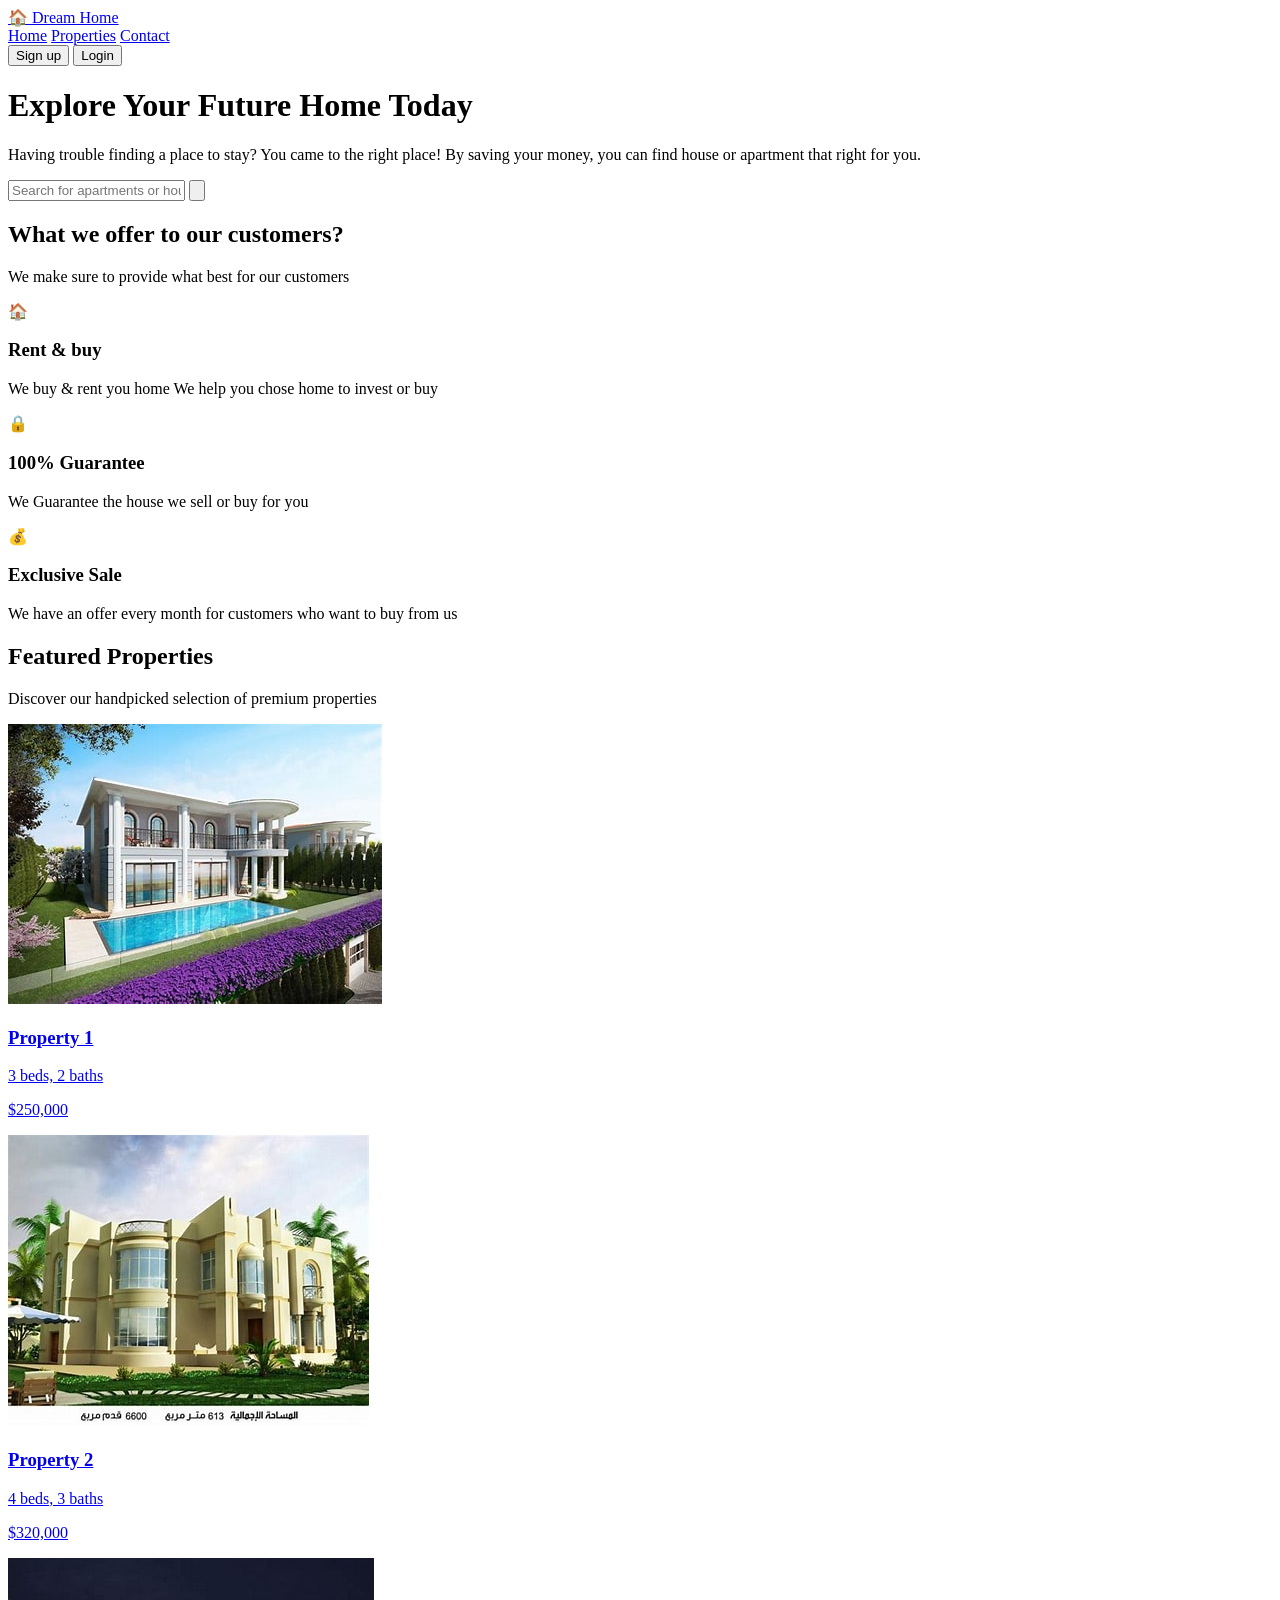
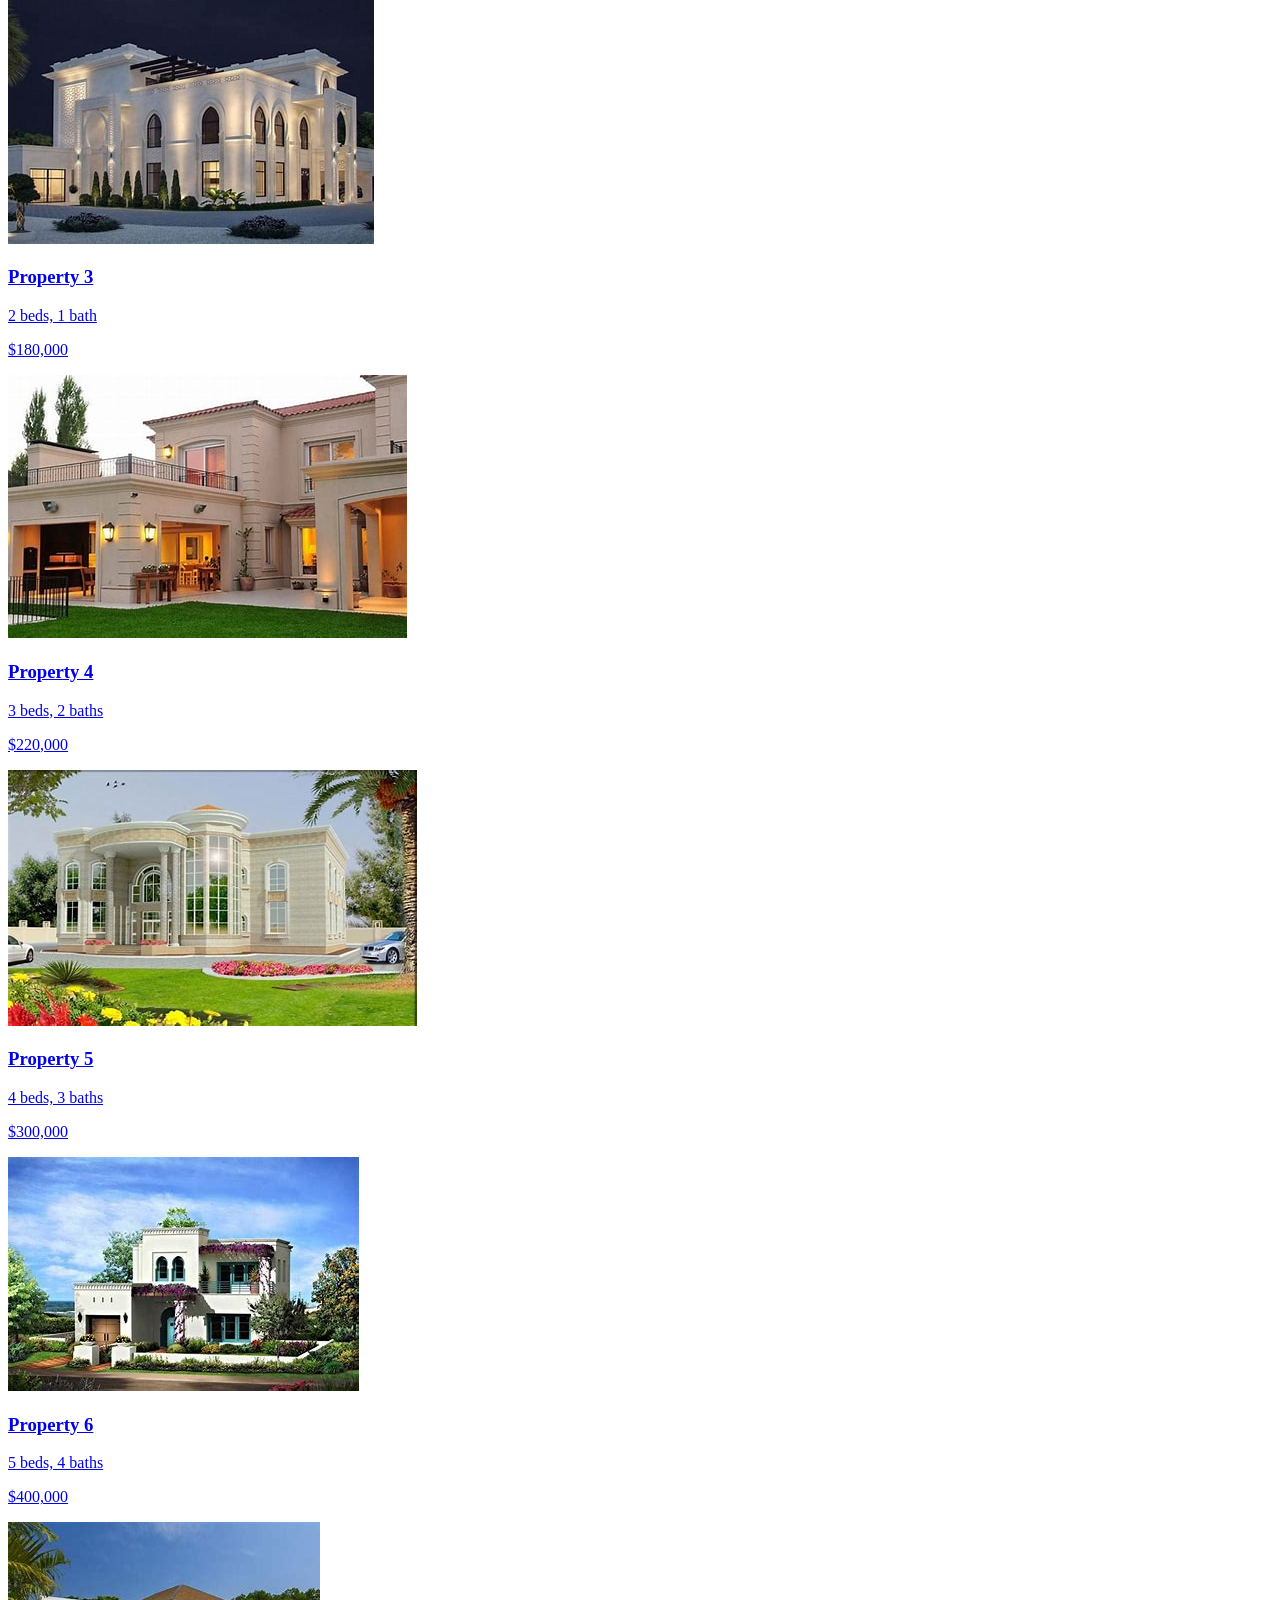
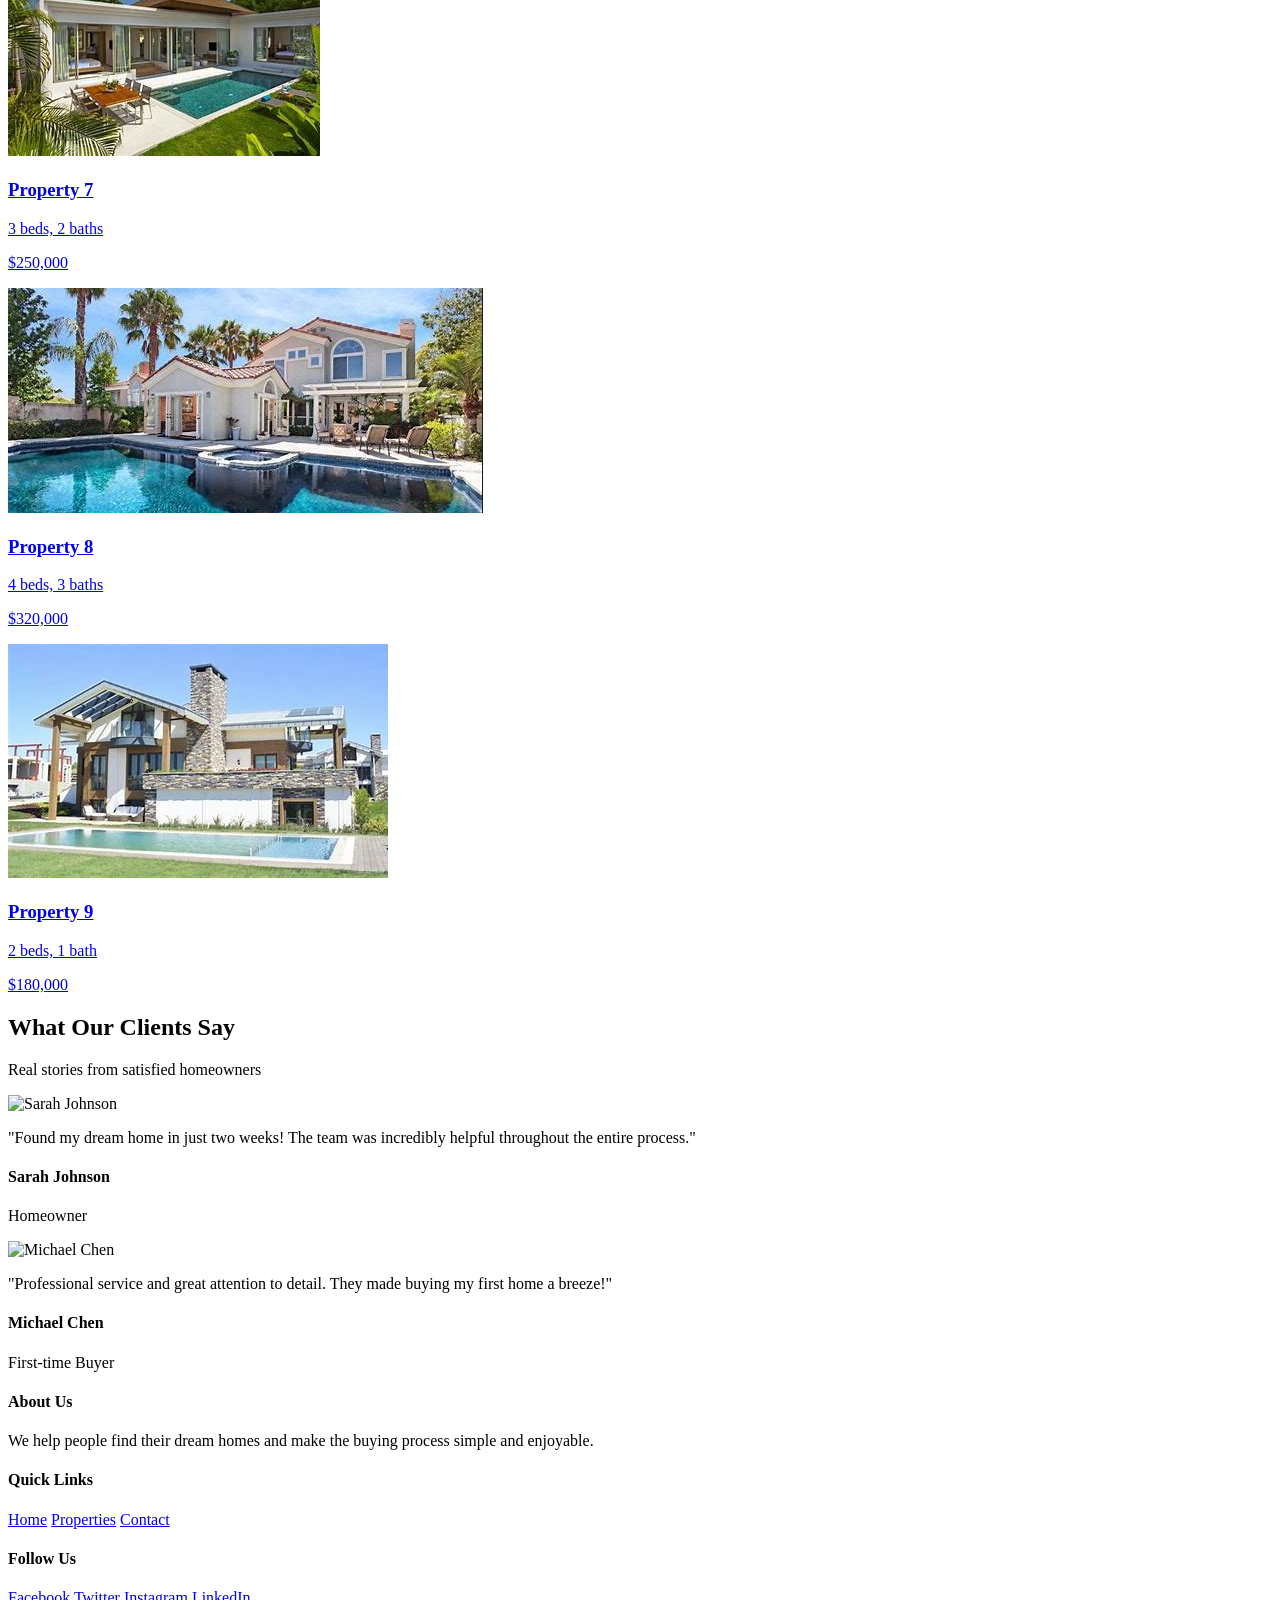
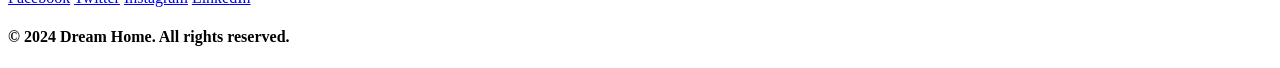
==== index.html @ 01a7ffee "Move images into folder and refresh README Co-authored-by: Ali-Hegazy-Ai <180180553+Ali-Hegazy-Ai@us" ====
<!DOCTYPE html>
<html lang="en">
<head>
    <meta charset="UTF-8">
    <meta name="viewport" content="width=device-width, initial-scale=1.0">
    <link rel="preconnect" href="https://fonts.googleapis.com">
    <link rel="preconnect" href="https://fonts.gstatic.com" crossorigin>
    <link href="https://fonts.googleapis.com/css2?family=Quicksand:wght@300..700&display=swap" rel="stylesheet">
    <title>Find Your Dream Home</title>
    <link rel="stylesheet" href="styles.css">




<body>
<header>
    <a href="index.html" class="logo">
        <span>🏠</span> Dream Home
    </a>

    <div class="nav-menu">
        <a href="#" class="active">Home</a>
        <a href=#properties2>Properties</a>

        
        <a href=contact.html>Contact</a>
    </div>
    <div class="auth-buttons">
        <button class="signup-btn" onclick="window.location.href='sign-up.html'">Sign up</button>

        <button class="login-btn" onclick="window.location.href='login.html'">Login</button>
    </div>
</header>


  



 
    <main class="hero">
        <h1>Explore Your Future Home Today</h1>
        <p>Having trouble finding a place to stay? You came to the right place! By saving your money, you can find house or apartment that right for you.</p>
        <div class="search">
            <input type="text" placeholder="Search for apartments or houses to stay">
            <button>
                <svg viewBox="0 0 24 24" fill="none" stroke="currentColor" stroke-width="2">
                    <circle cx="11" cy="11" r="8"/>
                    <line x1="21" y1="21" x2="16.65" y2="16.65"/>
                </svg>
            </button>
        </div>
    </main>

    <section class="features">
        <h2>What we offer to our customers?</h2>
        <p>We make sure to provide what best for our customers</p>
        
        <div class="cards">
            <div class="card">
                <span>🏠</span>
                <h3>Rent & buy</h3>
                <p>We buy & rent you home We help you chose home to invest or buy</p>
            </div>
            
            <div class="card">
                <span>🔒</span>
                <h3>100% Guarantee</h3>
                <p>We Guarantee the house we sell or buy for you</p>
            </div>
            
            <div class="card">
                <span>💰</span>
                <h3>Exclusive Sale</h3>
                <p>We have an offer every month for customers who want to buy from us</p>
            </div>
        </div>
    </section>

<section id="properties2" class="featured-properties">
    <h2>Featured Properties</h2>
    <p>Discover our handpicked selection of premium properties</p>

    <div class="grid">
        <!-- Property 1 -->
        <a href="https://2u.pw/MK1IyPwB" class="property">
            <img src="images/th.jpg" alt="Property 1">
            <h3>Property 1</h3>
            <p>3 beds, 2 baths</p>
            <p class="price">$250,000</p>
        </a>

        <!-- Property 2 -->
        <a href="https://2u.pw/cpJbxo5J" class="property">
            <img src="images/th (1).jpg" alt="Property 2">
            <h3>Property 2</h3>
            <p>4 beds, 3 baths</p>
            <p class="price">$320,000</p>
        </a>

        <!-- Property 3 -->
        <a href="https://2u.pw/OMI7yOyI" class="property">
            <img src="images/th (2).jpg" alt="Property 3">
            <h3>Property 3</h3>
            <p>2 beds, 1 bath</p>
            <p class="price">$180,000</p>
        </a>

        <!-- Property 4 -->
        <a href="https://2u.pw/4FEhXQ3e" class="property">
            <img src="images/th (4).jpg" alt="Property 4">
            <h3>Property 4</h3>
            <p>3 beds, 2 baths</p>
            <p class="price">$220,000</p>
        </a>

        <!-- Property 5 -->
        <a href="https://2u.pw/HOKvbNZz" class="property">
            <img src="images/th (3).jpg" alt="Property 5">
            <h3>Property 5</h3>
            <p>4 beds, 3 baths</p>
            <p class="price">$300,000</p>
        </a>

        <!-- Property 6 -->
        <a href="https://2u.pw/0fpDIPNA" class="property">
            <img src="images/download.jpg" alt="Property 6">
            <h3>Property 6</h3>
            <p>5 beds, 4 baths</p>
            <p class="price">$400,000</p>
        </a>

        <!-- Property 7 -->
        <a href="https://2u.pw/88Q3Bx3Y" class="property">
            <img src="images/download (1).jpg" alt="Property 7">
            <h3>Property 7</h3>
            <p>3 beds, 2 baths</p>
            <p class="price">$250,000</p>
        </a>

        <!-- Property 8 -->
        <a href="https://2u.pw/SiHwlELd" class="property">
            <img src="images/OIP.jpg" alt="Property 8">
            <h3>Property 8</h3>
            <p>4 beds, 3 baths</p>
            <p class="price">$320,000</p>
        </a>

        <!-- Property 9 -->
        <a href="https://2u.pw/R7LzOene" class="property">
            <img src="images/OIP (1).jpg" alt="Property 9">
            <h3>Property 9</h3>
            <p>2 beds, 1 bath</p>
            <p class="price">$180,000</p>
        </a>
</section>


    <section class="testimonials">
        <h2>What Our Clients Say</h2>
        <p>Real stories from satisfied homeowners</p>
        
        <div class="testimonial-grid">
            <div class="testimonial-card">
                <img src="https://randomuser.me/api/portraits/women/1.jpg" alt="Sarah Johnson">
                <p class="quote">"Found my dream home in just two weeks! The team was incredibly helpful throughout the entire process."</p>
                <h4>Sarah Johnson</h4>
                <p class="role">Homeowner</p>
            </div>
            
            <div class="testimonial-card">
                <img src="https://randomuser.me/api/portraits/men/1.jpg" alt="Michael Chen">
                <p class="quote">"Professional service and great attention to detail. They made buying my first home a breeze!"</p>
                <h4>Michael Chen</h4>
                <p class="role">First-time Buyer</p>
            </div>
        </div>
    </section>





    <footer>
        <div class="footer-content">
            <div class="footer-section">
                <h4>About Us</h4>
                <p>We help people find their dream homes and make the buying process simple and enjoyable.</p>
            </div>
            <div class="footer-section">
                <h4>Quick Links</h4>
                <a href="#">Home</a>
                <a href="#">Properties</a>
              
                <a href="#">Contact</a>
            </div>
            <div class="footer-section">
                <h4>Follow Us</h4>
                <div class="social-links">
                    <a href="#">Facebook</a>
                    <a href="#">Twitter</a>
                    <a href="#">Instagram</a>
                    <a href="#">LinkedIn</a>
                </div>
            </div>
        </div>
        <div class="footer-bottom">
            <H4>&copy; 2024 Dream Home. All rights reserved.</H4>
        </div>
    </footer>
</body>
</html>
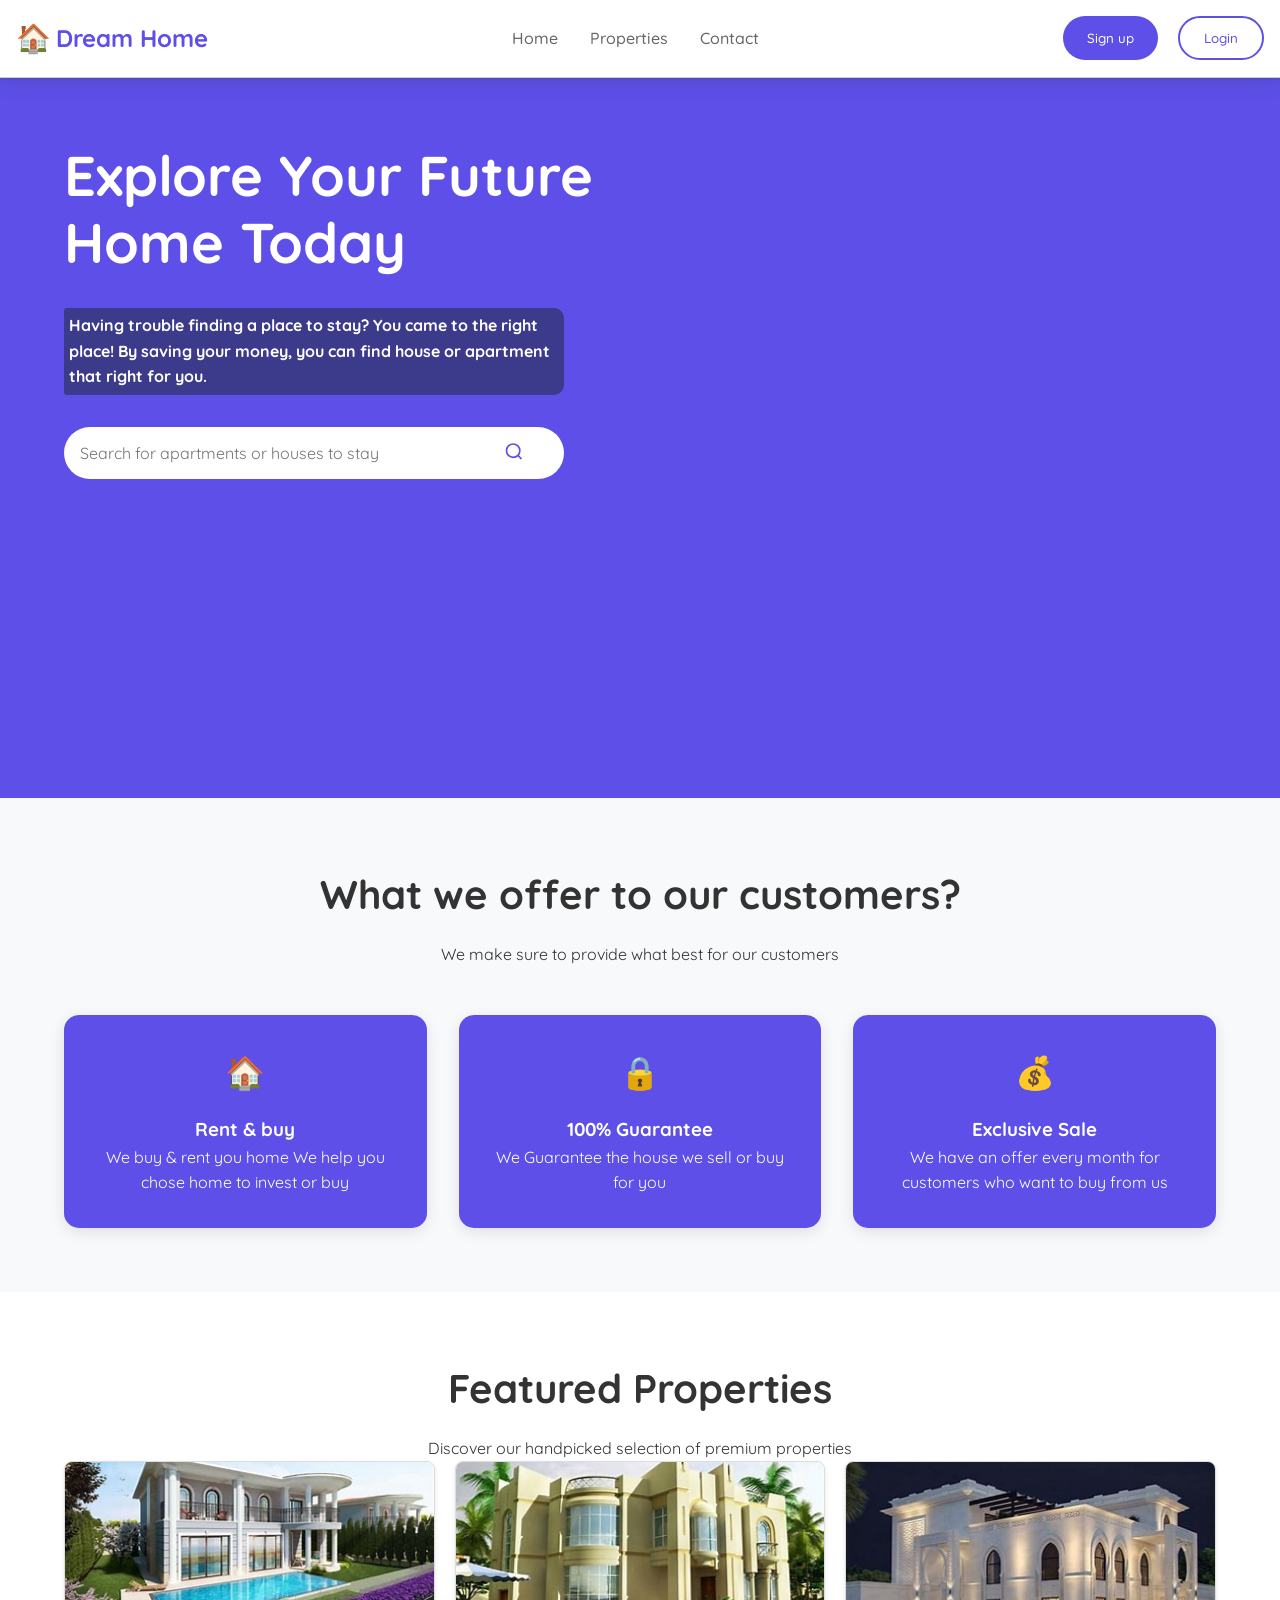
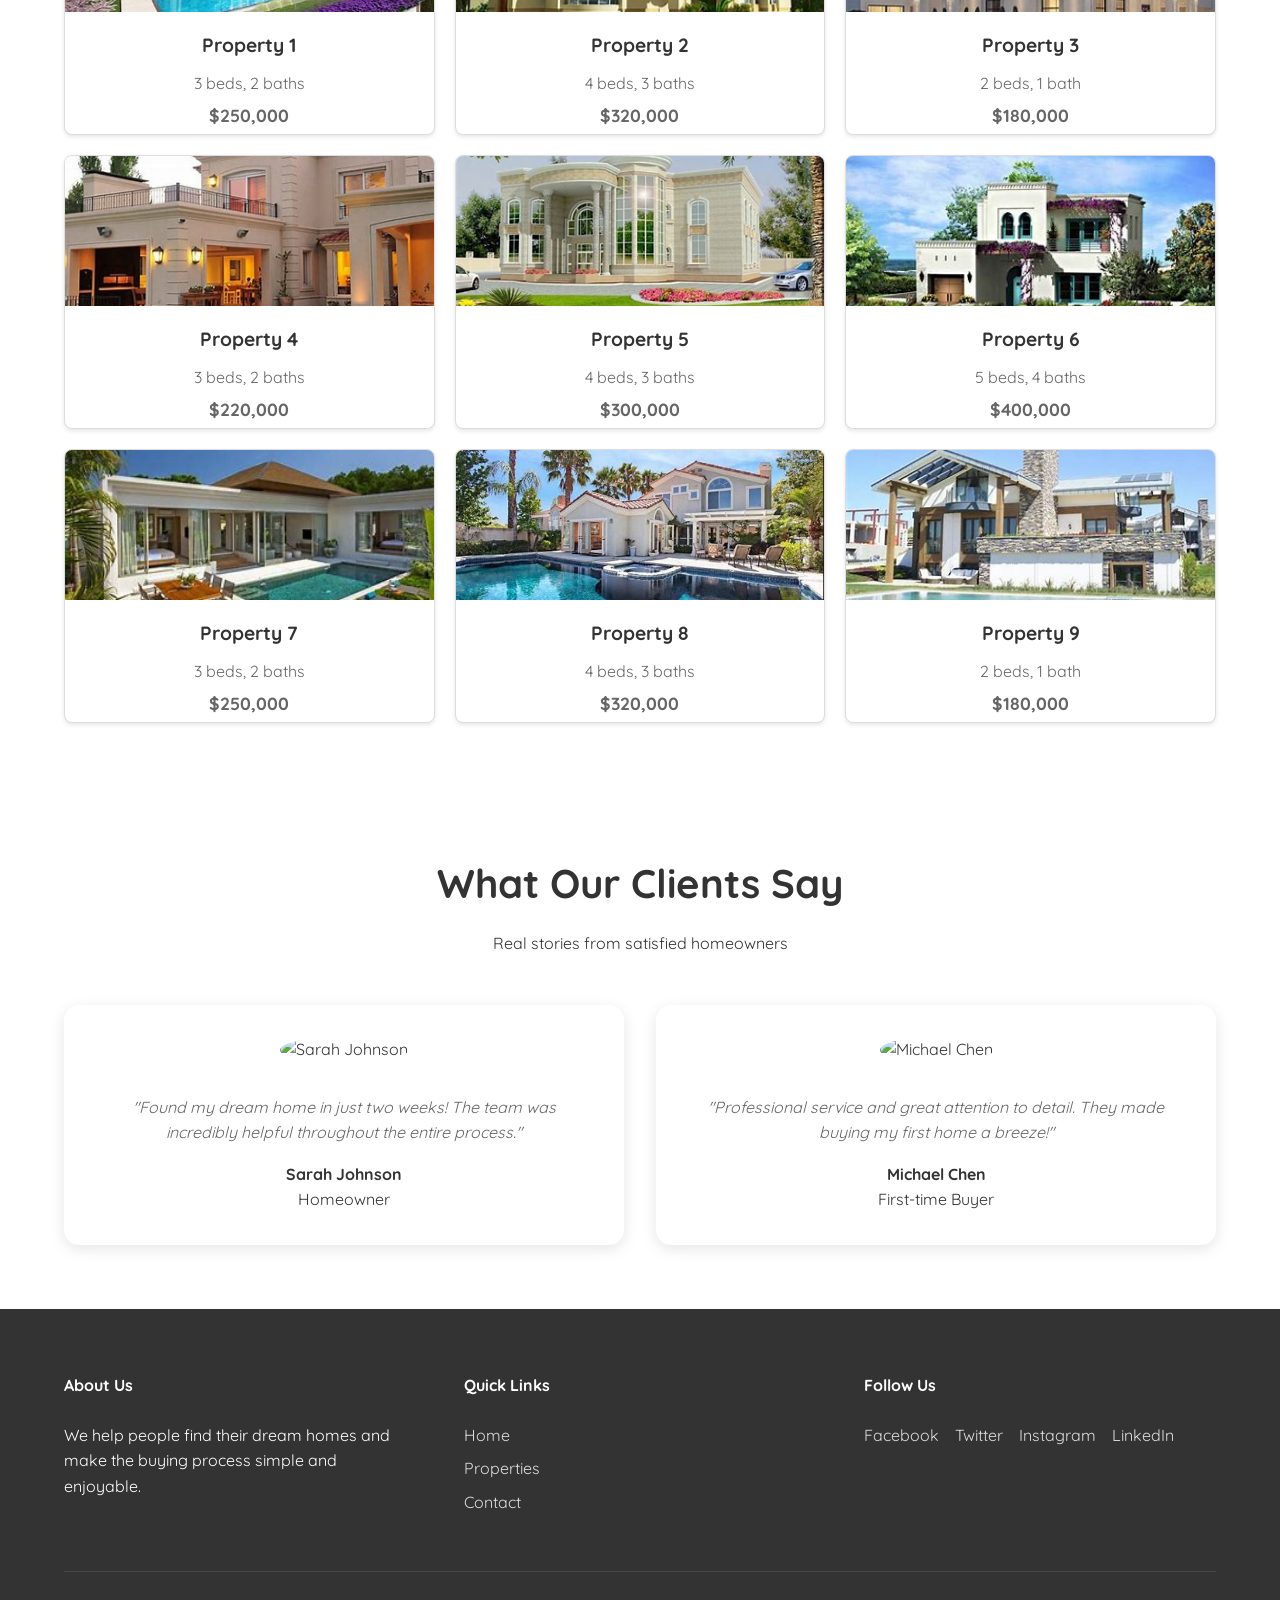
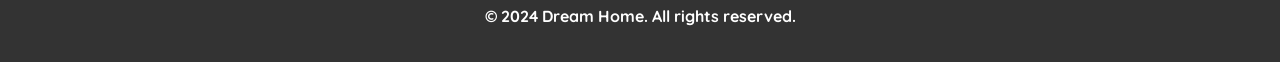
==== commit df21ac45: "Make site mobile-friendly, add favicon, fix coding inconsistencies Co-authored-by: Ali-Hegazy-Ai <18" ====
--- a/index.html
+++ b/index.html
@@ -1,4 +1,4 @@
- <!DOCTYPE html>
+<!DOCTYPE html>
 <html lang="en">
 <head>
     <meta charset="UTF-8">
@@ -6,38 +6,33 @@
     <link rel="preconnect" href="https://fonts.googleapis.com">
     <link rel="preconnect" href="https://fonts.gstatic.com" crossorigin>
     <link href="https://fonts.googleapis.com/css2?family=Quicksand:wght@300..700&display=swap" rel="stylesheet">
+    <link rel="icon" href="data:image/svg+xml,<svg xmlns='http://www.w3.org/2000/svg' viewBox='0 0 100 100'><text y='.9em' font-size='90'>🏠</text></svg>">
     <title>Find Your Dream Home</title>
     <link rel="stylesheet" href="styles.css">
-
-
-
-
+</head>
 <body>
 <header>
+    <input type="checkbox" id="nav-toggle" hidden>
     <a href="index.html" class="logo">
         <span>🏠</span> Dream Home
     </a>
 
     <div class="nav-menu">
         <a href="#" class="active">Home</a>
-        <a href=#properties2>Properties</a>
-
-        
-        <a href=contact.html>Contact</a>
+        <a href="#properties2">Properties</a>
+        <a href="contact.html">Contact</a>
     </div>
     <div class="auth-buttons">
         <button class="signup-btn" onclick="window.location.href='sign-up.html'">Sign up</button>
-
         <button class="login-btn" onclick="window.location.href='login.html'">Login</button>
     </div>
+    <label for="nav-toggle" class="nav-toggle-label">
+        <span></span>
+        <span></span>
+        <span></span>
+    </label>
 </header>
 
-
-  
-
-
-
- 
     <main class="hero">
         <h1>Explore Your Future Home Today</h1>
         <p>Having trouble finding a place to stay? You came to the right place! By saving your money, you can find house or apartment that right for you.</p>
@@ -84,7 +79,7 @@
     <div class="grid">
         <!-- Property 1 -->
         <a href="https://2u.pw/MK1IyPwB" class="property">
-            <img src="images/th.jpg" alt="Property 1">
+            <img src="images/property-1.jpg" alt="Property 1">
             <h3>Property 1</h3>
             <p>3 beds, 2 baths</p>
             <p class="price">$250,000</p>
@@ -92,7 +87,7 @@
 
         <!-- Property 2 -->
         <a href="https://2u.pw/cpJbxo5J" class="property">
-            <img src="images/th (1).jpg" alt="Property 2">
+            <img src="images/property-2.jpg" alt="Property 2">
             <h3>Property 2</h3>
             <p>4 beds, 3 baths</p>
             <p class="price">$320,000</p>
@@ -100,7 +95,7 @@
 
         <!-- Property 3 -->
         <a href="https://2u.pw/OMI7yOyI" class="property">
-            <img src="images/th (2).jpg" alt="Property 3">
+            <img src="images/property-3.jpg" alt="Property 3">
             <h3>Property 3</h3>
             <p>2 beds, 1 bath</p>
             <p class="price">$180,000</p>
@@ -108,7 +103,7 @@
 
         <!-- Property 4 -->
         <a href="https://2u.pw/4FEhXQ3e" class="property">
-            <img src="images/th (4).jpg" alt="Property 4">
+            <img src="images/property-4.jpg" alt="Property 4">
             <h3>Property 4</h3>
             <p>3 beds, 2 baths</p>
             <p class="price">$220,000</p>
@@ -116,7 +111,7 @@
 
         <!-- Property 5 -->
         <a href="https://2u.pw/HOKvbNZz" class="property">
-            <img src="images/th (3).jpg" alt="Property 5">
+            <img src="images/property-5.jpg" alt="Property 5">
             <h3>Property 5</h3>
             <p>4 beds, 3 baths</p>
             <p class="price">$300,000</p>
@@ -124,7 +119,7 @@
 
         <!-- Property 6 -->
         <a href="https://2u.pw/0fpDIPNA" class="property">
-            <img src="images/download.jpg" alt="Property 6">
+            <img src="images/property-6.jpg" alt="Property 6">
             <h3>Property 6</h3>
             <p>5 beds, 4 baths</p>
             <p class="price">$400,000</p>
@@ -132,7 +127,7 @@
 
         <!-- Property 7 -->
         <a href="https://2u.pw/88Q3Bx3Y" class="property">
-            <img src="images/download (1).jpg" alt="Property 7">
+            <img src="images/property-7.jpg" alt="Property 7">
             <h3>Property 7</h3>
             <p>3 beds, 2 baths</p>
             <p class="price">$250,000</p>
@@ -140,7 +135,7 @@
 
         <!-- Property 8 -->
         <a href="https://2u.pw/SiHwlELd" class="property">
-            <img src="images/OIP.jpg" alt="Property 8">
+            <img src="images/property-8.jpg" alt="Property 8">
             <h3>Property 8</h3>
             <p>4 beds, 3 baths</p>
             <p class="price">$320,000</p>
@@ -148,11 +143,12 @@
 
         <!-- Property 9 -->
         <a href="https://2u.pw/R7LzOene" class="property">
-            <img src="images/OIP (1).jpg" alt="Property 9">
+            <img src="images/property-9.jpg" alt="Property 9">
             <h3>Property 9</h3>
             <p>2 beds, 1 bath</p>
             <p class="price">$180,000</p>
         </a>
+    </div>
 </section>
 
 
@@ -205,7 +201,7 @@
             </div>
         </div>
         <div class="footer-bottom">
-            <H4>&copy; 2024 Dream Home. All rights reserved.</H4>
+            <h4>&copy; 2024 Dream Home. All rights reserved.</h4>
         </div>
     </footer>
 </body>
--- a/styles.css
+++ b/styles.css
@@ -0,0 +1,415 @@
+* {
+    margin: 0;
+    padding: 0;
+    box-sizing: border-box;
+    font-family: "Quicksand", serif;
+    font-optical-sizing: auto;
+    font-style: normal;
+    scroll-behavior: smooth;
+}
+
+body {
+    line-height: 1.6;
+    color: #333;
+}
+
+header {
+    top: 0;
+    width: 100%;
+    z-index: 1000;
+    position: sticky;
+    display: flex;
+    justify-content: space-between;
+    align-items: center;
+    background-color: white;
+    padding: 1rem;
+    border-bottom: 1.2px solid #ccc;
+    box-shadow: 0 1px 20px 0 rgba(46, 61, 73, 0.2), 0 1px 2px 0 rgba(46, 61, 73, 0.2);
+}
+
+header .logo {
+    display: flex;
+    align-items: center;
+    gap: 5px;
+    font-size: 24px;
+    font-weight: bold;
+    color: #5D4FE7;
+    text-decoration: none;
+}
+
+header .logo span {
+    font-size: 28px;
+}
+
+.nav-menu {
+    display: flex;
+    gap: 2em;
+    text-align: center;
+    margin-left: auto;
+}
+
+.nav-menu a {
+    color: #666;
+    text-decoration: none;
+    padding: 8px 0;
+    font-weight: 500;
+}
+
+.nav-menu a:hover {
+    color: #5D4FE7;
+}
+
+header .auth-buttons {
+    display: flex;
+    gap: 20px;
+    margin-left: auto;
+}
+
+header .auth-buttons .signup-btn,
+header .auth-buttons .login-btn {
+    padding: 12px 24px;
+    border: none;
+    border-radius: 25px;
+    cursor: pointer;
+    font-weight: 500;
+    transition: all 0.3s;
+}
+
+.signup-btn {
+    background: #5D4FE7;
+    color: white;
+}
+
+.signup-btn:hover {
+    background: #4d41c2;
+    color: white;
+}
+
+.login-btn {
+    background: transparent;
+    color: #5D4FE7;
+    border: 2px solid #5D4FE7 !important;
+}
+
+header .auth-buttons .login-btn:hover {
+    background: #5D4FE7;
+    color: white;
+}
+
+/* Hamburger menu */
+.nav-toggle-label {
+    display: none;
+    flex-direction: column;
+    gap: 5px;
+    cursor: pointer;
+    padding: 5px;
+    margin-left: 1rem;
+}
+
+.nav-toggle-label span {
+    display: block;
+    width: 25px;
+    height: 2px;
+    background: #5D4FE7;
+    transition: all 0.3s;
+}
+
+.hero {
+    display: flex;
+    flex-direction: column;
+    padding: 64px;
+    background: #5D4FE7 url('https://images.unsplash.com/photo-1571055107559-3e67626fa8be');
+    background-size: cover;
+    background-position: right;
+    color: white;
+    min-height: 80vh;
+}
+
+.hero h1 {
+    margin-bottom: 2rem;
+    font-size: 56px;
+    max-width: 600px;
+    line-height: 1.2;
+}
+
+.hero p {
+    max-width: 500px;
+    display: inline-block;
+    overflow: auto;
+    font-weight: bold;
+    background: rgba(17, 33, 17, 0.43);
+    margin-bottom: 2rem;
+    border-radius: 3px 10px 10px 3px;
+    padding: 5px;
+}
+
+.search {
+    position: relative;
+    max-width: 500px;
+}
+
+.search input {
+    width: 100%;
+    padding: 16px 48px 16px 16px;
+    border: none;
+    border-radius: 30px;
+    font-size: 16px;
+}
+
+.search button {
+    position: absolute;
+    right: 16px;
+    top: 50%;
+    transform: translateY(-50%);
+    background: none;
+    border: none;
+    cursor: pointer;
+    color: #5D4FE7;
+}
+
+.search svg {
+    width: 20px;
+    height: 20px;
+}
+
+section {
+    padding: 64px;
+    text-align: center;
+}
+
+section h2 {
+    font-size: 40px;
+    margin-bottom: 16px;
+}
+
+.features {
+    background: #f8f9fa;
+}
+
+.cards, .testimonial-grid {
+    display: grid;
+    grid-template-columns: repeat(auto-fit, minmax(280px, 1fr));
+    gap: 32px;
+    margin-top: 48px;
+}
+
+.card, .testimonial-card {
+    background: white;
+    padding: 32px;
+    border-radius: 15px;
+    box-shadow: 0 4px 15px rgba(0, 0, 0, 0.1);
+    transition: transform 0.3s;
+}
+
+.card {
+    background: #5D4FE7;
+    color: white;
+}
+
+.card span {
+    font-size: 32px;
+    margin-bottom: 16px;
+    display: block;
+}
+
+button {
+    padding: 12px 24px;
+    background: #5D4FE7;
+    color: white;
+    border: none;
+    border-radius: 25px;
+    cursor: pointer;
+    transition: 0.3s;
+}
+
+button:hover {
+    background: #4a3fd4;
+}
+
+.testimonial-card img {
+    width: 80px;
+    height: 80px;
+    border-radius: 50%;
+    margin-bottom: 16px;
+}
+
+.quote {
+    font-style: italic;
+    color: #666;
+    margin: 16px 0;
+}
+
+footer {
+    background: #333;
+    color: white;
+    padding: 64px 64px 32px;
+}
+
+.footer-content {
+    display: grid;
+    grid-template-columns: repeat(auto-fit, minmax(250px, 1fr));
+    gap: 48px;
+    margin-bottom: 48px;
+}
+
+.footer-section h4 {
+    margin-bottom: 24px;
+}
+
+.footer-section a {
+    color: #ddd;
+    text-decoration: none;
+    display: block;
+    margin-bottom: 8px;
+}
+
+.footer-section a:hover {
+    color: white;
+}
+
+.social-links {
+    display: flex;
+    gap: 16px;
+    flex-wrap: wrap;
+}
+
+.footer-bottom {
+    text-align: center;
+    padding-top: 32px;
+    border-top: 1px solid rgba(255, 255, 255, 0.1);
+}
+
+.grid {
+    display: grid;
+    grid-template-columns: repeat(auto-fit, minmax(280px, 1fr));
+    gap: 20px;
+}
+
+.property {
+    background: #fff;
+    border: 1px solid #ddd;
+    border-radius: 8px;
+    box-shadow: 0 2px 4px rgba(0, 0, 0, 0.1);
+    overflow: hidden;
+    text-align: center;
+    transition: transform 0.2s;
+}
+
+.property:hover {
+    transform: translateY(-5px);
+}
+
+.property img {
+    width: 100%;
+    height: 150px;
+    object-fit: cover;
+}
+
+.property h3 {
+    margin: 10px 0;
+    font-size: 1.2em;
+}
+
+.property p {
+    margin: 5px 0;
+    color: #666;
+}
+
+.price {
+    color: #5D4FE7;
+    font-weight: bold;
+    font-size: 1.1em;
+}
+
+a {
+    text-decoration: none;
+    color: inherit;
+}
+
+/* ── Mobile styles ── */
+@media (max-width: 768px) {
+    .nav-toggle-label {
+        display: flex;
+    }
+
+    .nav-menu,
+    .auth-buttons {
+        display: none;
+        position: absolute;
+        top: 100%;
+        left: 0;
+        right: 0;
+        background: white;
+        flex-direction: column;
+        align-items: center;
+        padding: 1rem;
+        border-bottom: 1px solid #ccc;
+        box-shadow: 0 4px 10px rgba(0, 0, 0, 0.1);
+        gap: 1rem;
+    }
+
+    #nav-toggle:checked ~ .nav-menu,
+    #nav-toggle:checked ~ .auth-buttons {
+        display: flex;
+    }
+
+    #nav-toggle:checked ~ .auth-buttons {
+        top: calc(100% + 120px);
+    }
+
+    .hero {
+        padding: 40px 20px;
+        min-height: auto;
+    }
+
+    .hero h1 {
+        font-size: 32px;
+        max-width: 100%;
+    }
+
+    .hero p {
+        max-width: 100%;
+    }
+
+    .search {
+        max-width: 100%;
+    }
+
+    section {
+        padding: 40px 20px;
+    }
+
+    section h2 {
+        font-size: 28px;
+    }
+
+    .cards {
+        grid-template-columns: 1fr;
+        gap: 20px;
+        margin-top: 32px;
+    }
+
+    .grid {
+        grid-template-columns: 1fr;
+    }
+
+    footer {
+        padding: 40px 20px 24px;
+    }
+}
+
+@media (max-width: 480px) {
+    .hero h1 {
+        font-size: 26px;
+    }
+
+    header .auth-buttons .signup-btn,
+    header .auth-buttons .login-btn {
+        padding: 10px 16px;
+        font-size: 14px;
+    }
+
+    .grid {
+        grid-template-columns: 1fr;
+    }
+}
